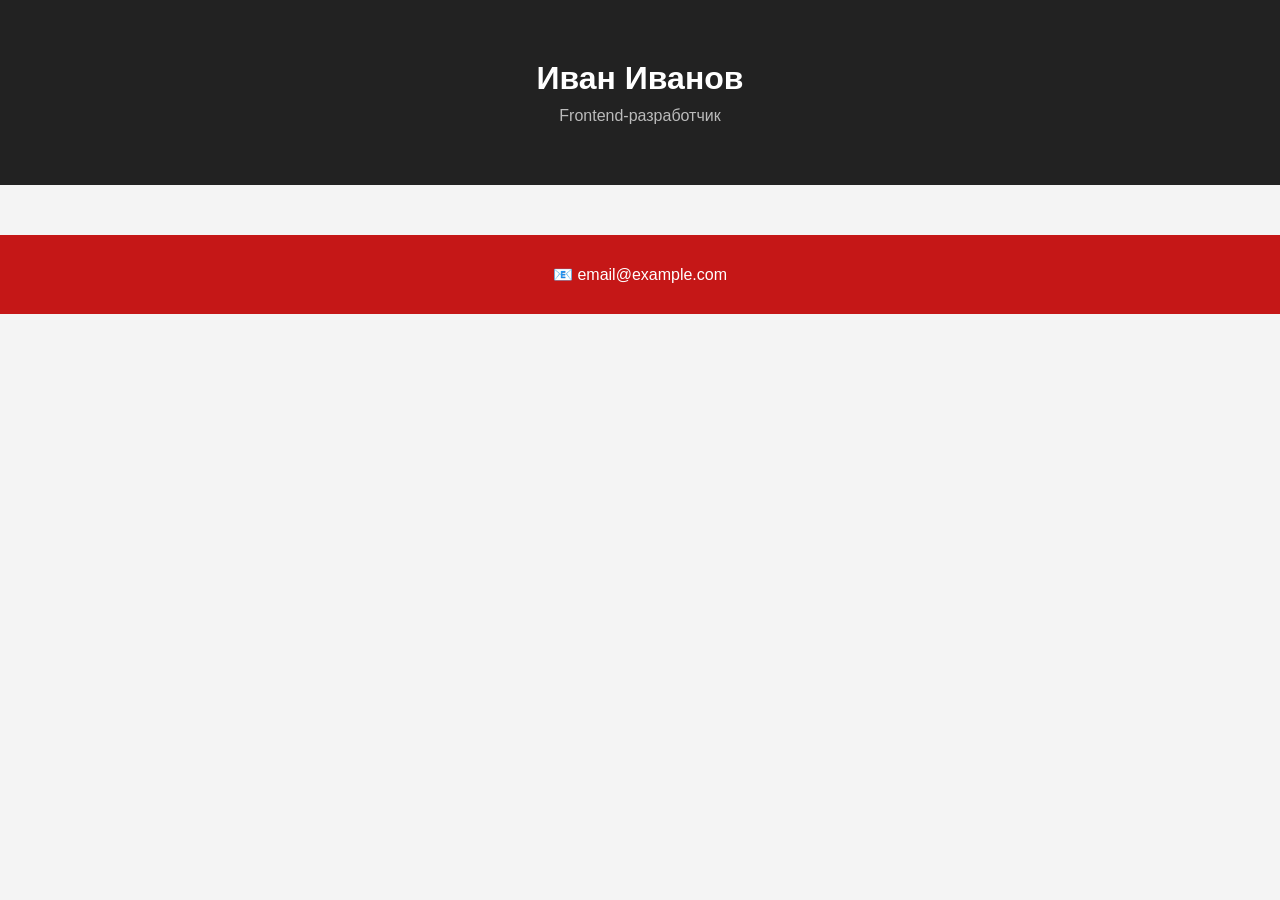
==== index.html @ 04636960 "Fix name of html file" ====
<!DOCTYPE html>
<html lang="ru">
<head>
    <meta charset="UTF-8">
    <meta name="viewport" content="width=device-width, initial-scale=1.0">
    <title>Моё портфолио</title>
    <link rel="stylesheet" href="style.css">
</head>
<body>

    <header>
        <h1>Иван Иванов</h1>
        <p>Frontend-разработчик</p>
    </header>

        </div>
    </section>

    <footer>
        <p>📧 email@example.com</p>
    </footer>

</body>
</html>
---- style.css ----
* {
    margin: 0;
    padding: 0;
    box-sizing: border-box;
    font-family: Arial, sans-serif;
}

body {
    background: #f4f4f4;
    color: #333;
}

header {
    background: #222;
    color: white;
    text-align: center;
    padding: 60px 20px;
}

header p {
    margin-top: 10px;
    color: #bbb;
}

section {
    max-width: 900px;
    margin: 40px auto;
    padding: 0 20px;
}

h2 {
    margin-bottom: 20px;
}

.projects {
    display: flex;
    gap: 20px;
    flex-wrap: wrap;
}

.card {
    background: white;
    padding: 20px;
    border-radius: 10px;
    flex: 1 1 250px;
    box-shadow: 0 3px 10px rgba(28, 201, 71, 0.1);
    transition: 0.3s;
}

.card:hover {
    transform: translateY(-5px);
}

footer {
    text-align: center;
    padding: 30px;
    background: #c51717;
    color: white;
    margin-top: 50px;
}
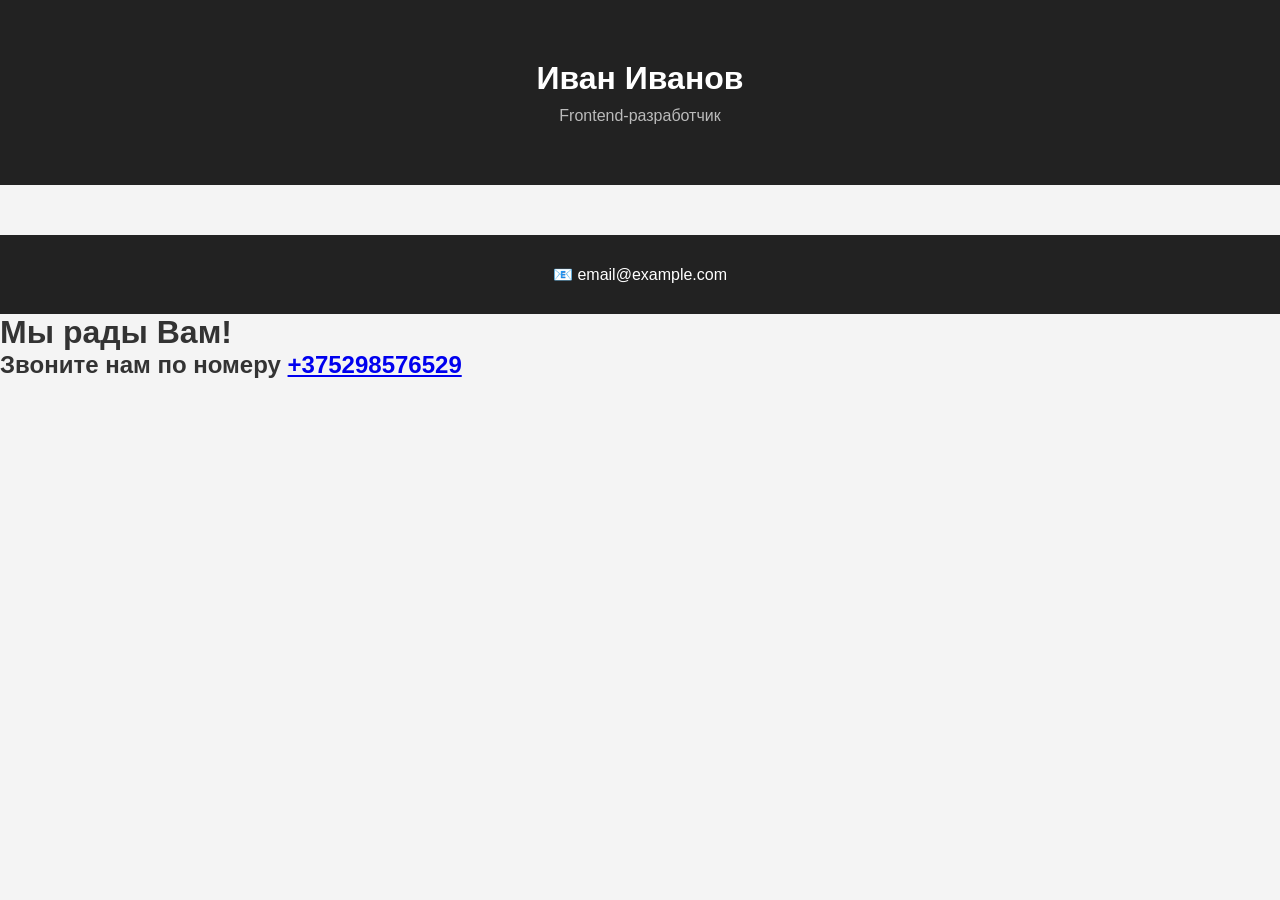
==== commit 2a6b0303: "New contact" ====
--- a/index.html
+++ b/index.html
@@ -19,6 +19,10 @@
     <footer>
         <p>📧 email@example.com</p>
     </footer>
+    <div>
+        <h1>Мы рады Вам!</h1>
+        <h2>Звоните нам по номеру <a href="#">+375298576529</a></h2>
+    </div>
 
 </body>
 </html>
--- a/style.css
+++ b/style.css
@@ -29,7 +29,7 @@
 }
 
 h2 {
-    margin-bottom: 20px;
+    margin-bottom: 30px;
 }
 
 .projects {
@@ -43,7 +43,7 @@
     padding: 20px;
     border-radius: 10px;
     flex: 1 1 250px;
-    box-shadow: 0 3px 10px rgba(28, 201, 71, 0.1);
+    box-shadow: 0 3px 10px rgba(0,0,0,0.1);
     transition: 0.3s;
 }
 
@@ -54,7 +54,7 @@
 footer {
     text-align: center;
     padding: 30px;
-    background: #c51717;
+    background: #222;
     color: white;
     margin-top: 50px;
 }
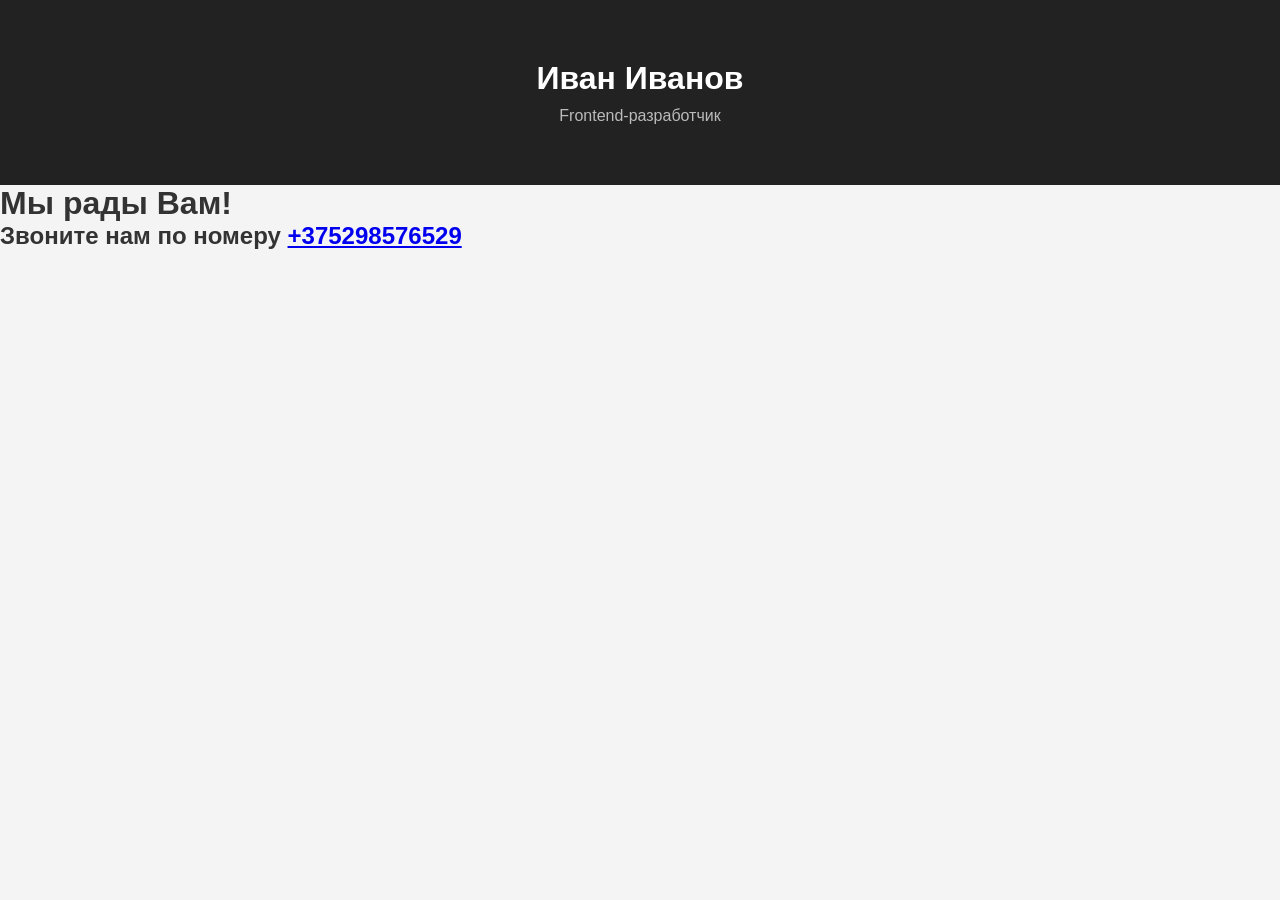
==== commit 93320090: "merge new-contacs" ====
--- a/index.html
+++ b/index.html
@@ -15,11 +15,7 @@
 
         </div>
     </section>
-
-    <footer>
-        <p>📧 email@example.com</p>
-    </footer>
-    <div>
+        <div>
         <h1>Мы рады Вам!</h1>
         <h2>Звоните нам по номеру <a href="#">+375298576529</a></h2>
     </div>
